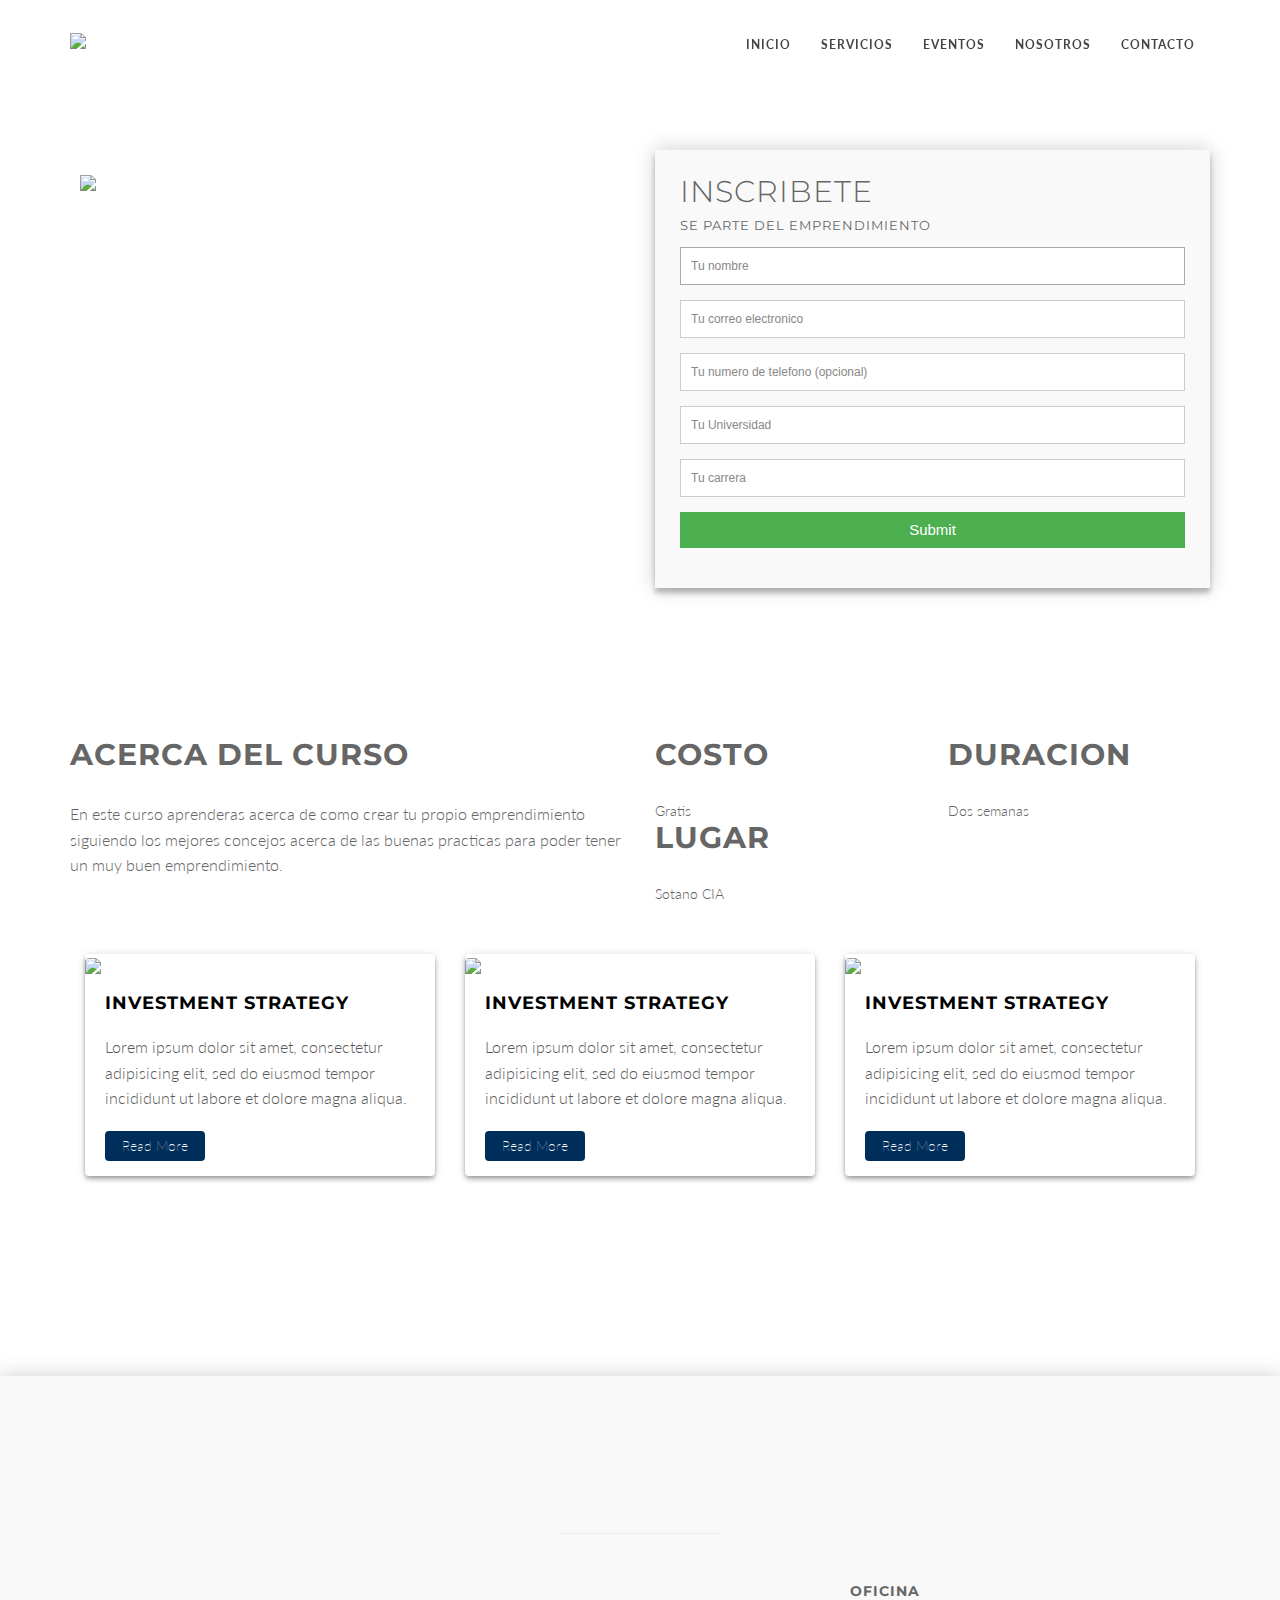
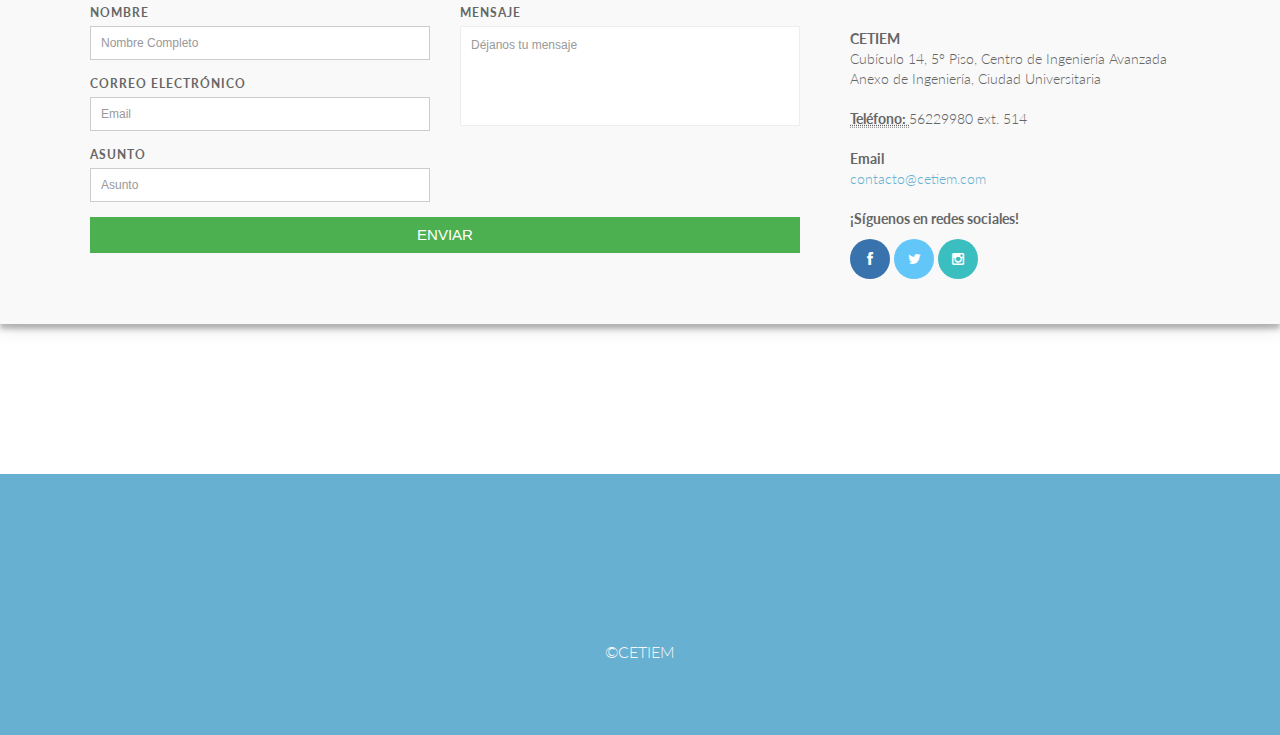
==== index1.html @ f7722edb "Pagina Cursos Imagen" ====
<!DOCTYPE html>
<html lang="es">

<head>
    <meta charset="utf-8">
    <meta name="viewport" content="width=device-width, initial-scale=1.0">
    <meta name="description" content="">
    <meta name="author" content="">

    <title>Capítulo Estudiantil de Tecnología, Innovación y Emprendimiento</title>

    <!-- Bootstrap Core CSS -->
    <link href="css/bootstrap.min.css" rel="stylesheet" type="text/css">

    <!-- Fonts -->
    <link href="font-awesome/css/font-awesome.min.css" rel="stylesheet" type="text/css">
    <link href="css/animate.css" rel="stylesheet" />
    <!-- Squad theme CSS -->
  <link href="css/style.css" rel="stylesheet">
    <link href="color/default.css" rel="stylesheet">
    <link rel="stylesheet" href="/lib/w3.css">

</head>

<body id="page-top" data-spy="scroll" data-target=".navbar-custom">
    <!-- Preloader -->
    <div id="preloader">
      <div id="load"></div>
    </div>
    <div class="section">
      <nav class="navbar navbar-custom navbar-fixed-top" role="navigation">
        <div class="container">
            <div class="navbar-header page-scroll">
                <button type="button" class="navbar-toggle" data-toggle="collapse" data-target=".navbar-main-collapse">
                    <i class="fa fa-bars"></i>
                </button>
                <a class="navbar-brand" href="index.html">
                    <img src="img/CETIEM-Blanco.PNG" width="150px">
                </a>
            </div>

            <!-- Collect the nav links, forms, and other content for toggling -->
            <div class="collapse navbar-collapse navbar-right navbar-main-collapse">
      <ul class="nav navbar-nav">
        <li class="active"><a href="#intro">Inicio</a></li>
        <li><a href="#service">Servicios</a></li>
        <li><a href="#Eventos">Eventos</a></li>
        <li><a href="#about">Nosotros</a></li>
        <li><a href="#contact">Contacto</a></li>

      </ul>
            </div>
            <!-- /.navbar-collapse -->
        </div>
        <!-- /.container -->
    </nav>
    </div>

    <section class="curso">


        <div class="container">


  <!--                 -->
        <div class="row">
            <div class="col-lg-6" id="info">
               <img src="https://locuraviajes.com/wp-content/uploads/2014/05/10-mejores-sitios-para-ver-la-aurora-boreal-noruega-600x428.jpg" class="img-responsive">
            </div>
            <div class="col-lg-6">
                <form id="contact" action="" method="post">
    <h3>INSCRIBETE</h3>
    <h4>Se parte del emprendimiento</h4>
    <fieldset>
      <input placeholder="Tu nombre" type="text" tabindex="1" required autofocus>
    </fieldset>
    <fieldset>
      <input placeholder="Tu correo electronico" type="email" tabindex="2" required>
    </fieldset>
    <fieldset>
      <input placeholder="Tu numero de telefono (opcional)" type="tel" tabindex="3" required>
    </fieldset>

    <fieldset>
      <input placeholder="Tu Universidad" type="tel" tabindex="3" required>
    </fieldset>
     <fieldset>
      <input placeholder="Tu carrera" type="tel" tabindex="3" required>
    </fieldset>
    <fieldset>
      <button name="submit" type="submit" id="contact-submit" data-submit="...Sending">Submit</button>
    </fieldset>

  </form>

            </div>

        </div>
        <section>
          <div class="row">
            <div class="col-lg-6 col-sm-12">
                <h2>ACERCA DEL CURSO</h2>
                <p>
                    En este curso aprenderas acerca de como crear tu propio emprendimiento siguiendo los mejores concejos acerca de las buenas practicas para poder tener un muy buen emprendimiento.
                </p>
            </div>
            <div class="col-lg-6 col-sm-12">
                <div class="row">
                    <div class="col-lg-6">
                        <h2>Costo</h2>
                        Gratis
                    </div>
                    <div class="col-lg-6">
                        <h2>Duracion</h2>
                        Dos semanas
                    </div>
                    
                        <div class="col-lg-12">
                            <h2>Lugar</h2>
                            Sotano CIA
                       
                    </div>


                </div>
                   
            </div>

          </div>
        </section>
 
        </div>
        </section>
        <section>
                         
<div class="index-content">
    <div class="container">
            <a href="blog-ici.html">
                <div class="col-lg-4">
                    <div class="card">
                        <img src="http://cevirdikce.com/proje/hasem-2/images/finance-1.jpg">
                        <h4>Investment Strategy</h4>
                        <p>Lorem ipsum dolor sit amet, consectetur adipisicing elit, sed do eiusmod tempor incididunt ut labore et dolore magna aliqua.</p>
                        <a href="blog-ici.html" class="blue-button">Read More</a>
                    </div>
                </div>
            </a>
            <a href="blog-ici.html">
                <div class="col-lg-4">
                    <div class="card">
                        <img src="http://cevirdikce.com/proje/hasem-2/images/finance-2.jpg">
                        <h4>Investment Strategy</h4>
                        <p>Lorem ipsum dolor sit amet, consectetur adipisicing elit, sed do eiusmod tempor incididunt ut labore et dolore magna aliqua.</p>
                        <a href="blog-ici.html" class="blue-button">Read More</a>
                    </div>
                </div>
            </a>
            <a href="blog-ici.html">
                <div class="col-lg-4">
                    <div class="card">
                        <img src="http://cevirdikce.com/proje/hasem-2/images/finance-3.jpg">
                        <h4>Investment Strategy</h4>
                        <p>Lorem ipsum dolor sit amet, consectetur adipisicing elit, sed do eiusmod tempor incididunt ut labore et dolore magna aliqua.</p>
                        <a href="blog-ici.html" class="blue-button">Read More</a>
                    </div>
                </div>
            </a>

    </div>
</div>
            
        </section>
        
   <section id="contact" class="home-section text-center">
        <div class="heading-contact">
            <div class="container">
            <div class="row">
                <div class="col-lg-8 col-lg-offset-2">
                    <div class="wow bounceInDown" data-wow-delay="0.4s">
                    <div class="section-heading">
                    <h2>Contáctanos</h2>
                    <i class="fa fa-2x fa-angle-down"></i>

                    </div>
                    </div>
                </div>
            </div>
            </div>
        </div>
        <div class="container">

        <div class="row">
            <div class="col-lg-2 col-lg-offset-5">
                <hr class="marginbot-50">
            </div>
        </div>
    <div class="row">
        <div class="col-lg-8">
            <div class="boxed-grey">

                <div id="sendmessage">Tu mensaje ha sido enviado, en breve te responderemos. Gracias</div>
                <div id="errormessage"></div>
                <form id="contact-form" action="" method="post" role="form" class="contactForm">
                <div class="row">
                    <div class="col-md-6">
                        <div class="form-group">
                            <label for="name">
                                Nombre</label>
                            <input type="text" name="name" class="form-control" id="name" placeholder="Nombre Completo" data-rule="minlen:4" data-msg="Please enter at least 4 chars" />
                            <div class="validation"></div>
                        </div>
                        <div class="form-group">
                            <label for="email">
                                Correo Electrónico</label>
                            <div class="form-group">
                                <input type="email" class="form-control" name="email" id="email" placeholder="Email" data-rule="email" data-msg="Please enter a valid email" />
                                <div class="validation"></div>
                            </div>
                        </div>
                        <div class="form-group">
                            <label for="subject">
                                Asunto</label>
                            <input type="text" class="form-control" name="subject" id="subject" placeholder="Asunto" data-rule="minlen:4" data-msg="Please enter at least 8 chars of subject" />
                            <div class="validation"></div>
                        </div>
                    </div>
                    <div class="col-md-6">
                        <div class="form-group">
                            <label for="name">
                                Mensaje</label>
                            <textarea class="form-control" name="message" rows="5" data-rule="required" data-msg="Please write something for us" placeholder="Déjanos tu mensaje"></textarea>
                            <div class="validation"></div>
                        </div>
                    </div>
                    <div class="col-md-12">
                        <button type="submit" class="btn btn-skin pull-right" id="btnContactUs">
                            Enviar</button>
                    </div>
                </div>
                </form>
            </div>
        </div>

        <div class="col-lg-4">
            <div class="widget-contact">
                <h5>Oficina</h5>

                <address>
                  <strong>CETIEM</strong><br>
                  Cubículo 14, 5° Piso, Centro de Ingeniería Avanzada<br>
                  Anexo de Ingeniería, Ciudad Universitaria<br><br>
                  <abbr title="Phone"> <strong>Teléfono: </strong></abbr>56229980 ext. 514
                </address>


                <address>
                  <strong>Email</strong><br>
                  <a href="mailto:#">contacto@cetiem.com</a>
                </address>
                <address>
                  <strong>¡Síguenos en redes sociales!</strong><br>
                        <ul class="company-social">
                            <li class="social-facebook"><a href="https://www.facebook.com/CETIEM/" target="_blank"><i class="fa fa-facebook"></i></a></li>
                            <li class="social-twitter"><a href="https://twitter.com/CETIEM" target="_blank"><i class="fa fa-twitter"></i></a></li>
                            <li class="social-instagram"><a href="https://www.instagram.com/cetiem/" target="_blank"><i class="fa fa-instagram"></i></a></li>
                        </ul>
                </address>

            </div>
        </div>
    </div>

        </div>
    </section>
    <!-- /Section: contact -->

    <footer>
        <div class="container">
            <div class="row">
                <div class="col-md-12 col-lg-12">
                    <div class="wow shake" data-wow-delay="0.4s">
                    <div class="page-scroll marginbot-30">
                        <a href="#intro" id="totop" class="btn btn-circle">
                            <i class="fa fa-angle-double-up animated"></i>
                        </a>
                    </div>
                    </div>
                    <p>&copy;CETIEM</p>
                    <div class="credits">

                    </div>
                </div>
            </div>
        </div>
    </footer>

    <!-- Core JavaScript Files -->
    <script src="js/jquery.min.js"></script>
    <script src="js/bootstrap.min.js"></script>
    <script src="js/jquery.easing.min.js"></script>
    <script src="js/jquery.scrollTo.js"></script>
    <script src="js/wow.min.js"></script>
    <!-- Custom Theme JavaScript -->
    <script src="js/custom.js"></script>
    <script src="contactform/contactform.js"></script>

</body>

</html>
---- css/style.css ----
/*
    Theme Name: Squadfree
    Theme URL: https://bootstrapmade.com/squadfree-free-bootstrap-template-creative/
    Author: BootstrapMade
    Author URL: https://bootstrapmade.com
*/

/* ==== Google font ==== */
@import url('https://fonts.googleapis.com/css?family=Lato:100,300,400,700,900,100italic,300italic,400italic,700italic,900italic|Montserrat:700|Merriweather:400italic');


body {
    width: 100%;
    height: 100%;
    font-family: 'Lato',sans-serif;
	font-weight: 300;
    color: #666;
    background-color: #fff;
}

html {
    width: 100%;
    height: 100%;
}

h1,
h2,
h3,
h4,
h5,
h6 {
    margin: 0 0 30px;
    text-transform: uppercase;
    font-family: Montserrat,sans-serif;
    font-weight: 700;
    letter-spacing: 1px;
}

p {
    margin: 0 0 20px;
    font-size: 16px;
    line-height: 1.6em;
}

p.lead {
	font-weight: 600;
}

a {
    color: #28c3ab;
    -webkit-transition: all .2s ease-in-out;
    -moz-transition: all .2s ease-in-out;
    transition: all .2s ease-in-out;
}

a:hover,
a:focus {
    text-decoration: none;
    color: #176e61;
}

.light {
    font-weight: 400;
}

.navbar {
    margin-bottom: 0;
    width: 100%;
    border-bottom: /*1px*/ solid rgba(255,255,255,.3);
    display: -webkit-flex;
  display: -ms-flexbox;
  display: flex;
  -webkit-align-items: center;
      -ms-flex-align: center;
          align-items: center;
  -webkit-justify-content: center;
      -ms-flex-pack: center;
          justify-content: center;

}

.navbar-brand {
    font-weight: 700;
}
.navbar-brand {
  height: 40px;
  padding: 10px 15px;
  font-size: 18px;
  line-height: 1em;
}

.navbar-brand h1{
	color: #fff;
  font-size: 20px;
  line-height: 40px;
}

.navbar-brand:focus {
    outline: 0;
}

.nav.navbar-nav {
    background-color: rgba(255,255,255,.4);
}

.navbar-custom.top-nav-collapse .nav.navbar-nav {
    background-color: rgba(0,0,0,0);
}


.navbar-custom ul.nav li a {
	font-size: 12px;
	letter-spacing: 1px;
    color: #444;
	text-transform: uppercase;
	font-weight: 700;
}

.navbar-custom.top-nav-collapse ul.nav li a {
	    -webkit-transition: all .2s ease-in-out;
    -moz-transition: all .2s ease-in-out;
    transition: all .2s ease-in-out;
	color: #fff;
}

.navbar-custom ul.nav ul.dropdown-menu {
	  border-radius: 0;
}

.navbar-custom ul.nav ul.dropdown-menu li {
	border-bottom: 1px solid #f5f5f5;

}

.navbar-custom ul.nav ul.dropdown-menu li:last-child{
	border-bottom: none;
}

.navbar-custom ul.nav ul.dropdown-menu li a {
	padding: 10px 20px;
}

.navbar-custom ul.nav ul.dropdown-menu li a:hover {
	background: #fefefe;
}

.navbar-custom.top-nav-collapse ul.nav ul.dropdown-menu li a {
	color: #666;
}

.navbar-custom .nav li a {
    -webkit-transition: background .3s ease-in-out;
    -moz-transition: background .3s ease-in-out;
    transition: background .3s ease-in-out;
}

.navbar-custom .nav li a:hover,
.navbar-custom .nav li a:focus,
.navbar-custom .nav li.active {
    outline: 0;
    background-color: rgba(255,255,255,.2);
}
.navbar-custom .nav li a:hover,
.navbar-custom .nav li a:focus,
.navbar-custom .nav li.active {
    outline: 0;
    background-color: rgba(255,255,255,.2);
}

.navbar-toggle {
    padding: 4px 6px;
    font-size: 14px;
    color: #fff;
}

.navbar-toggle:focus,
.navbar-toggle:active {
    outline: 0;
}


/* loader */
#preloader {
    background: #ffffff;
    bottom: 0;
    height: 100%;
    left: 0;
    position: fixed;
    right: 0;
    top: 0;
    width: 100%;
    z-index: 999;
}


#loaderInner {
    background:#ffffff url(../img/spinner.gif) center center no-repeat;
    height: 60px;
    left: 50%;
    margin: -50px 0 0 -50px;
    position: absolute;
    top: 50%;
    width: 60px;
}

@keyframes boxSpin{
  0%{
    transform: translate(-10px, 0px);
  }
  25%{
    transform: translate(10px, 10px);
  }
  50%{
    transform: translate(10px, -10px);
  }
  75%{
    transform: translate(-10px, -10px);
  }
  100%{
    transform: translate(-10px, 10px);
  }
}


@keyframes shadowSpin{
  0%{
    box-shadow: 10px -10px #39CCCC, -10px 10px #FFDC00;
  }
  25%{
    box-shadow: 10px 10px #39CCCC, -10px -10px #FFDC00;
  }
  50%{
    box-shadow: -10px 10px #39CCCC, 10px -10px #FFDC00;
  }
  75%{
    box-shadow: -10px -10px #39CCCC, 10px 10px #FFDC00;
  }
  100%{
    box-shadow: 10px -10px #39CCCC, -10px 10px #FFDC00;
  }
}

#load {
	z-index: 9999;
  background-color: #FF4136;
  opacity: 0.75;
  width: 10px;
  height: 10px;
  position: absolute;
  top: 50%;
  margin: -5px auto 0 auto;
  left: 0;
  right: 0;
  border-radius: 0px;
  border: 5px solid #FF4136;
  box-shadow: 10px 0px #39CCCC, 10px 0px #01FF70;
  animation: shadowSpin 1s ease-in-out infinite;
}

/* misc */
hr {
  margin-top: 10px;
}

/* margins */
.marginbot-0{margin-bottom:0 !important;}
.marginbot-10{margin-bottom:10px !important;}
.marginbot-20{margin-bottom:20px !important;}
.marginbot-30{margin-bottom:30px !important;}
.marginbot-40{margin-bottom:40px !important;}
.marginbot-50{margin-bottom:50px !important;}

/* ===========================
--- General sections
============================ */

.home-section {
    padding-top: 110px;
    padding-bottom: 110px;
	  display:block;
    position:relative;
    z-index:120;
}


.section-heading h2 {
	font-size: 40px;
}
.section-heading i {
	margin-bottom: 20px;
}


/* --- section bg var --- */

.bg-white {
	background: #fff;
}

.bg-gray {
	background: #f8f8f8;
}


.bg-dark {
	background: #575757;
}

/* --- section color var --- */

.text-light {
	color: #fff;
}



/* ===========================
--- Intro
============================ */

.intro {
	
	background: url(/img/bg.png) no-repeat top center;
    background-size: cover;
  height: 60vh;
  text-align: center;
  display: -webkit-flex;
  display: -ms-flexbox;
  display: flex;
  -webkit-align-items: center;
      -ms-flex-align: center;
          align-items: center;
  -webkit-justify-content: center;
      -ms-flex-pack: center;
          justify-content: center;
}

#intro.intro {
	padding:20% 0 0 0;
}

.intro .slogan {
	text-align: center;

}

.intro .page-scroll {
	text-align: center;
}

.brand-heading {
    font-size: 40px;
}

.intro-text {
    font-size: 18px;
}

.intro .slogan h2 {
	color: #FFF;
	text-shadow: none;
	font-size: 60px;
	line-height: 60px;
	font-weight: 700;
	font-family: Montserrat, sans-serif;
	background-color: rgba(0, 0, 0, 0);
	text-decoration: none;
	text-transform: uppercase;
	border-width: 0px;
	border-color: #000;
	border-style: none;
	text-shadow: -1px 0 1px #000;
}

.intro .slogan h4 {
	color: #fff;
	text-shadow: -1px 1px 1px #000;
}


/* ===========================
--- About
============================ */

.boxed-grey {
	background: #f9f9f9;
	padding: 20px;
}

.team h5 {
	margin-bottom: 10px;
}

.team p.subtitle {
	margin-bottom: 10px;
}

.avatar {
	margin-bottom: 20px;
}

.team-social {
	margin-left: 0;
	padding-left: 0;

}

.team-social {
	text-align: center;
}

.team-social li{
    display: inline-block;
	margin:0 !important;
	padding:0;
}


.team-social a{
	margin:0;
	padding:0;
    display: block;
	width: 40px;
    height: 40px;
    line-height: 40px;
    text-align: center;
    background: #3bbec0;
	color: #fff;
    -webkit-transition: background .3s ease-in-out;
    transition: background .3s ease-in-out;
}
.team-social a i{
	text-align: center;
	margin:0;
	padding:0;
}
.team-social .social-facebook a{background: #3873ae;}
.team-social .social-twitter a{background: #62c6f8;}
.team-social .social-dribble a{background: #d74980;}
.team-social .social-deviantart a{background: #8da356;}
.team-social .social-google a{background: #000;}
.team-social .social-vimeo a{background: #51a6d3;}
.team-social .social-facebook a:hover{background: #4893ce;}
.team-social .social-twitter a:hover{background: #82e6ff;}
.team-social .social-dribble a:hover{background: #f769a0;}
.team-social .social-deviantart a:hover{background: #adc376;}
.team-social .social-google a:hover{background: #333;}
.team-social .social-vimeo a:hover{background: #71c6f3;}


/* ===========================
--- Services
============================ */

.service-icon {
	margin-bottom: 20px;
}



/* ===========================
--- Contact
============================ */

form#contact-form .form-group label {
	text-align: left !important;
	display: block;
	text-transform: uppercase;
	letter-spacing: 1px;
	font-size: 12px;
}
form#contact-form input,form#contact-form select,form#contact-form textarea {
	border-radius: 0;
	border: 1px solid #eee;
  -webkit-box-shadow: none;
          box-shadow:  none;
}

form#contact-form input:focus,form#contact-form select:focus,form#contact-form textarea:focus {
  -webkit-box-shadow: 0 1px 2px rgba(0, 0, 0, .05);
          box-shadow: 0 1px 2px rgba(0, 0, 0, .05);
}
.input-group-addon {
  background-color: #fefefe;
  border: 1px solid #eee;
  border-radius: 0;
}

.widget-contact {
	text-align: left;
}

.validation {
    color: red;
    display:none;
    margin: 0 0 20px;
    font-weight:400;
    font-size:13px;
}

#sendmessage {
    color: green;
    border:1px solid green;
    display:none;
    text-align:center;
    padding:15px;
    font-weight:600;
    margin-bottom:15px;
}

#errormessage {
    color: red;
    display:none;
    border:1px solid red;
    text-align:center;
    padding:15px;
    font-weight:600;
    margin-bottom:15px;
}

#sendmessage.show, #errormessage.show, .show {
	display:block;
}

.company-social {
	margin-left: 0;
	padding-left: 0;
	margin-top: 10px;
}

.company-social {
	text-align: left;
}

.company-social li{
    display: inline-block;
	margin:0 !important;
	padding:0;
}


.company-social a{
  border-radius: 50px;
	margin:0;
	padding:0;
    display: block;
	width: 40px;
    height: 40px;
    line-height: 40px;
    text-align: center;
    background: #3bbec0;
	color: #fff;
    -webkit-transition: background .3s ease-in-out;
    transition: background .3s ease-in-out;
}
.company-social a i{
	text-align: center;
	margin:0;
	padding:0;
}
.company-social .social-facebook a{background: #3873ae;}
.company-social .social-twitter a{background: #62c6f8;}
.company-social .social-dribble a{background: #d74980;}
.company-social .social-deviantart a{background: #8da356;}
.company-social .social-google a{background: red;}
.company-social .social-vimeo a{background: #51a6d3;}
.company-social .social-facebook a:hover{background: #4893ce;}
.company-social .social-twitter a:hover{background: #82e6ff;}
.company-social .social-dribble a:hover{background: #f769a0;}
.company-social .social-deviantart a:hover{background: #adc376;}
.company-social .social-google a:hover{background: #333;}
.company-social .social-vimeo a:hover{background: #71c6f3;}



/* ===========================
--- Footer
============================ */

footer {
	text-align: center;
	padding: 50px 0 ;

}

footer p {
	color: #f8f8f8;
}

.credits, .credits a {
    color: #fff;
}

/* ==========================
Parallax
============================= */

#parallax1{
	background-image: url(../img/parallax/1.jpg);
}

#parallax1:after {
	background-image: url([data-uri]);
	content: "";
	position: absolute;
	bottom: 0;
	left: 0;
	right: 0;
	top: 0;
	opacity: 0.7;
	z-index: -1;
}


#parallax2{
	background-image: url(../img/parallax/2.jpg);

}

#parallax2:after  {
	background-image: url([data-uri]);
	content: "";
	position: absolute;
	bottom: 0;
	left: 0;
	right: 0;
	top: 0;
	opacity: 0.7;
	z-index: -1;
}


/* ===========================
--- Elements
============================ */

.btn {
	border-radius: 0;
    text-transform: uppercase;
    font-family: Montserrat,sans-serif;
    font-weight: 400;
    -webkit-transition: all .3s ease-in-out;
    -moz-transition: all .3s ease-in-out;
    transition: all .3s ease-in-out;
}


.btn-circle {
    width: 70px;
    height: 70px;
    margin-top: 15px;
    padding: 7px 16px;
    border: 2px solid #fff;
    border-radius: 50%;
    font-size: 40px;
    color: #fff;
    background: 0 0;
    -webkit-transition: background .3s ease-in-out;
    -moz-transition: background .3s ease-in-out;
    transition: background .3s ease-in-out;
}

.btn-circle.btn-dark {
    border: 2px solid #666;
    color: #666;
}


.btn-circle:hover,
.btn-circle:focus {
    outline: 0;
    color: #fff;
    background: rgba(255,255,255,.1);
}

.btn-circle.btn-dark :hover,
.btn-circle.btn-dark :focus {
    outline: 0;
    color: #999;
    background: #fff;
}

.btn-circle.btn-dark :hover i,
.btn-circle.btn-dark :focus i{
    color: #999;
}

.page-scroll .btn-circle i.animated {
    -webkit-transition-property: -webkit-transform;
    -webkit-transition-duration: 1s;
    -moz-transition-property: -moz-transform;
    -moz-transition-duration: 1s;
}

.page-scroll .btn-circle:hover i.animated {
    -webkit-animation-name: pulse;
    -moz-animation-name: pulse;
    -webkit-animation-duration: 1.5s;
    -moz-animation-duration: 1.5s;
    -webkit-animation-iteration-count: infinite;
    -moz-animation-iteration-count: infinite;
    -webkit-animation-timing-function: linear;
    -moz-animation-timing-function: linear;
}

@-webkit-keyframes pulse {
    0 {
        -webkit-transform: scale(1);
        transform: scale(1);
    }

    50% {
        -webkit-transform: scale(1.2);
        transform: scale(1.2);
    }

    100% {
        -webkit-transform: scale(1);
        transform: scale(1);
    }
}

@-moz-keyframes pulse {
    0 {
        -moz-transform: scale(1);
        transform: scale(1);
    }

    50% {
        -moz-transform: scale(1.2);
        transform: scale(1.2);
    }

    100% {
        -moz-transform: scale(1);
        transform: scale(1);
    }
}


#text {
    color: #fff;
    background: #ffcc00;
}

#map {
	height: 500px;
}


.btn-skin:hover,
.btn-skin:focus,
.btn-skin:active,
.btn-skin.active {
  color: #fff;
  background-color: #666;
  border-color: #666;
}


.btn-default:hover,
.btn-default:focus {
    border: 1px solid #28c3ab;
    outline: 0;
    color: #000;
    background-color: #28c3ab;
}

.btn-huge {
    padding: 25px;
    font-size: 26px;
}

.banner-social-buttons {
    margin-top: 0;
}


/* Media queries */

@media(min-width:767px) {

    .navbar {
        padding: 20px 0;
        border-bottom: 0;
        letter-spacing: 1px;
        background: 0 0;
        -webkit-transition: background .5s ease-in-out,padding .5s ease-in-out;
        -moz-transition: background .5s ease-in-out,padding .5s ease-in-out;
        transition: background .5s ease-in-out,padding .5s ease-in-out;
    }

    .top-nav-collapse {
        padding: 0;
        background-color: #000;
    }

    .navbar-custom.top-nav-collapse {
        border-bottom: 1px solid rgba(255,255,255,.3);
    }

    .intro {
        height: 100%;
        padding: 0;
    }

    .brand-heading {
        font-size: 100px;
    }


    .intro-text {
        font-size: 25px;
    }


}
@media (max-width:768px) {

	.team.boxed-grey {
		margin-bottom: 30px;
	}

	.boxed-grey {
		margin-bottom: 30px;
	}


}

@media (max-width:480px) {

	.navbar-custom .nav.navbar-nav {
    background-color: rgba(255,255,255,.4);
	}

	.navbar.navbar-custom.navbar-fixed-top {
		margin-bottom: 30px;
	}

	.tp-banner-container {
		padding-top:40px;
	}

	.page-scroll a.btn-circle {
		width: 40px;
		height: 40px;
		margin-top: 10px;
		padding: 7px 0;
		border: 2px solid #fff;
		border-radius: 50%;
		font-size: 20px;
	}

}


#contact input[type="text"],
#contact input[type="email"],
#contact input[type="tel"],
#contact input[type="url"],
#contact textarea,
#contact button[type="submit"] {
  font: 400 12px/16px "Roboto", Helvetica, Arial, sans-serif;
}

#contact {
  background: #F9F9F9;
  padding: 25px;
  margin: 150px 0;
  box-shadow: 0 0 20px 0 rgba(0, 0, 0, 0.2), 0 5px 5px 0 rgba(0, 0, 0, 0.24);
}

#contact h3 {
  display: block;
  font-size: 30px;
  font-weight: 300;
  margin-bottom: 10px;
}

#contact h4 {
  margin: 5px 0 15px;
  display: block;
  font-size: 13px;
  font-weight: 400;
}

fieldset {
  border: medium none !important;
  margin: 0 0 10px;
  min-width: 100%;
  padding: 0;
  width: 100%;
}

#contact input[type="text"],
#contact input[type="email"],
#contact input[type="tel"],
#contact input[type="url"],
#contact textarea {
  width: 100%;
  border: 1px solid #ccc;
  background: #FFF;
  margin: 0 0 5px;
  padding: 10px;
}

#contact input[type="text"]:hover,
#contact input[type="email"]:hover,
#contact input[type="tel"]:hover,
#contact input[type="url"]:hover,
#contact textarea:hover {
  -webkit-transition: border-color 0.3s ease-in-out;
  -moz-transition: border-color 0.3s ease-in-out;
  transition: border-color 0.3s ease-in-out;
  border: 1px solid #aaa;
}

#contact textarea {
  height: 100px;
  max-width: 100%;
  resize: none;
}

#contact button[type="submit"] {
  cursor: pointer;
  width: 100%;
  border: none;
  background: #4CAF50;
  color: #FFF;
  margin: 0 0 5px;
  padding: 10px;
  font-size: 15px;
}

#contact button[type="submit"]:hover {
  background: #43A047;
  -webkit-transition: background 0.3s ease-in-out;
  -moz-transition: background 0.3s ease-in-out;
  transition: background-color 0.3s ease-in-out;
}

#contact button[type="submit"]:active {
  box-shadow: inset 0 1px 3px rgba(0, 0, 0, 0.5);
}

.copyright {
  text-align: center;
}

#contact input:focus,
#contact textarea:focus {
  outline: 0;
  border: 1px solid #aaa;
}

::-webkit-input-placeholder {
  color: #888;
}

:-moz-placeholder {
  color: #888;
}

::-moz-placeholder {
  color: #888;
}

:-ms-input-placeholder {
  color: #888;
}
#info{
     padding: 25px;
  margin: 150px 0;   

}
.index-content a:hover{
    color:black;
    text-decoration:none;
}
.index-content{
    margin-bottom:20px;
    padding:50px 0px;
    
}
.index-content .row{
    margin-top:20px;
}
.index-content a{
    color: black;
}
.index-content .card{
    background-color: #FFFFFF;
    padding:0;
    -webkit-border-radius: 4px;
    -moz-border-radius: 4px;
    border-radius:4px;
    box-shadow: 0 4px 5px 0 rgba(0,0,0,0.14), 0 1px 10px 0 rgba(0,0,0,0.12), 0 2px 4px -1px rgba(0,0,0,0.3);

}
.index-content .card:hover{
    box-shadow: 0 16px 24px 2px rgba(0,0,0,0.14), 0 6px 30px 5px rgba(0,0,0,0.12), 0 8px 10px -5px rgba(0,0,0,0.3);
    color:black;
}
.index-content .card img{
    width:100%;
    border-top-left-radius: 4px;
    border-top-right-radius: 4px;
}
.index-content .card h4{
    margin:20px;
}
.index-content .card p{
    margin:20px;
    opacity: 0.65;
}
.index-content .blue-button{
    width: 100px;
    -webkit-transition: background-color 1s , color 1s; /* For Safari 3.1 to 6.0 */
    transition: background-color 1s , color 1s;
    min-height: 20px;
    background-color: #002E5B;
    color: #ffffff;
    border-radius: 4px;
    text-align: center;
    font-weight: lighter;
    margin: 0px 20px 15px 20px;
    padding: 5px 0px;
    display: inline-block;
}
.index-content .blue-button:hover{
    background-color: #dadada;
    color: #002E5B;
}
@media (max-width: 768px) {

    .index-content .col-lg-4 {
        margin-top: 20px;
    }
}
---- color/default.css ----
a,.tp-caption a.btn:hover {
	color: #67b0d1;
}
.top-nav-collapse {
	background: #67b0d1;
}

.navbar-custom ul.nav ul.dropdown-menu li a:hover {
	color: #67b0d1;
}

.owl-theme .owl-controls .owl-page.active span,
.owl-theme .owl-controls.clickable .owl-page:hover span {
    background-color: #67b0d1;
}

.widget-avatar .avatar:hover {
    border: 5px solid #67b0d1;
}

.bg-skin {
	background: #67b0d1;
}

form#contact-form input:focus,form#contact-form select:focus,form#contact-form textarea:focus {
	border-color: #67b0d1;
}

footer {
    background-color: #67b0d1;
}

.btn-skin {
  color: #fff;
  background-color: #67b0d1;
  border-color: #67b0d1;
}
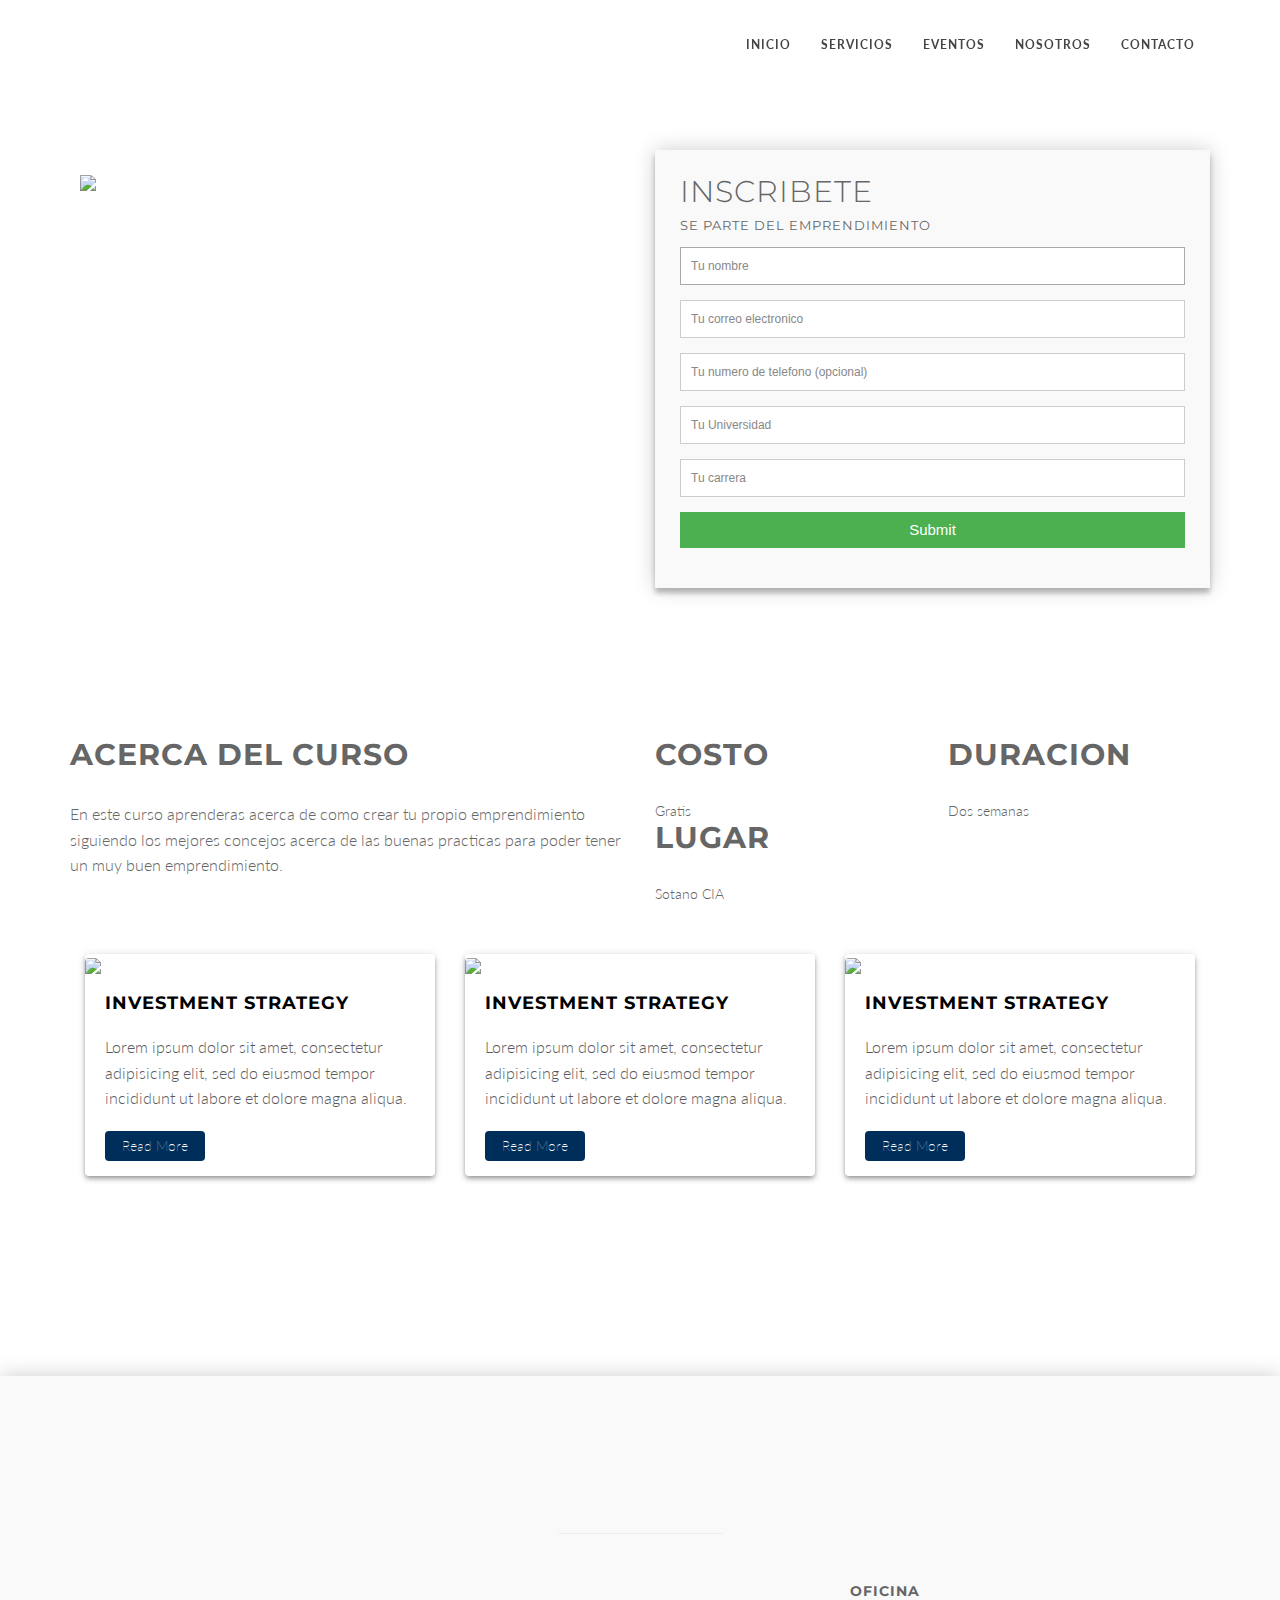
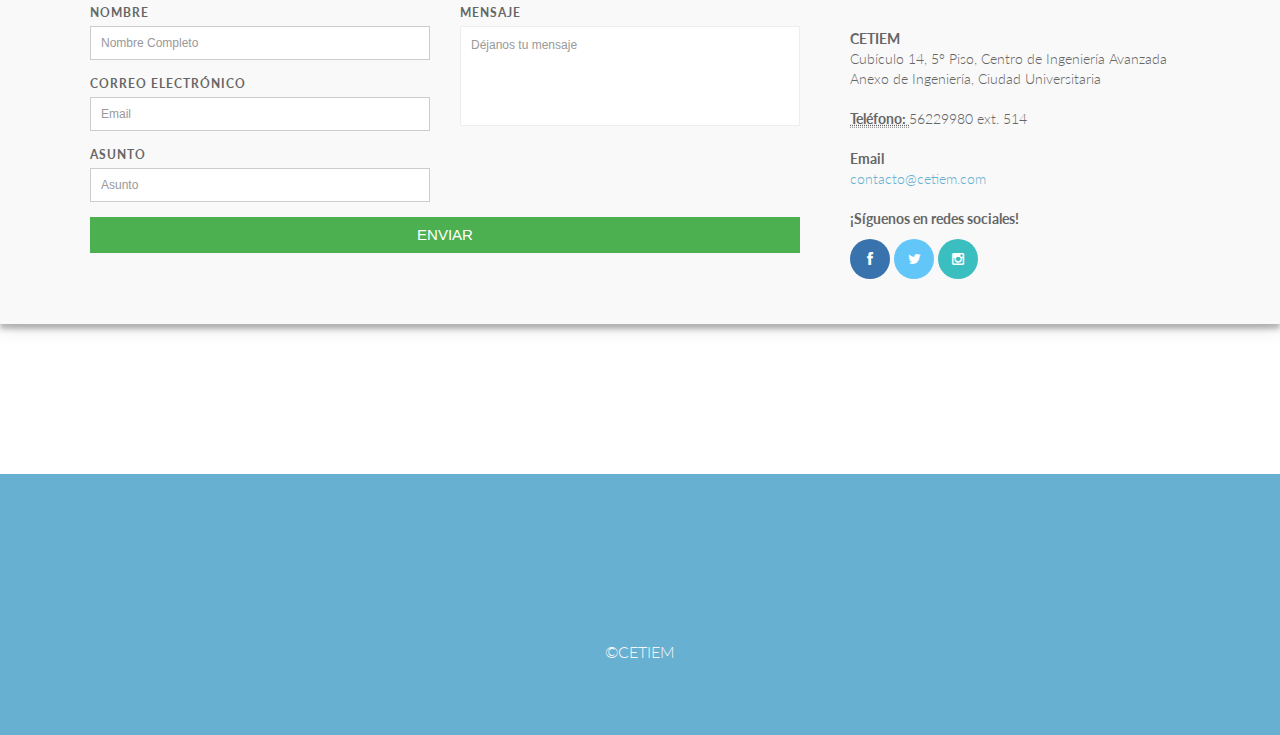
==== commit be3cc322: "Logo Seccion Cursos" ====
--- a/index1.html
+++ b/index1.html
@@ -35,7 +35,7 @@
                     <i class="fa fa-bars"></i>
                 </button>
                 <a class="navbar-brand" href="index.html">
-                    <img src="img/CETIEM-Blanco.PNG" width="150px">
+                    <img src="img/cetiemblanco1.png" width="150px">
                 </a>
             </div>
 
